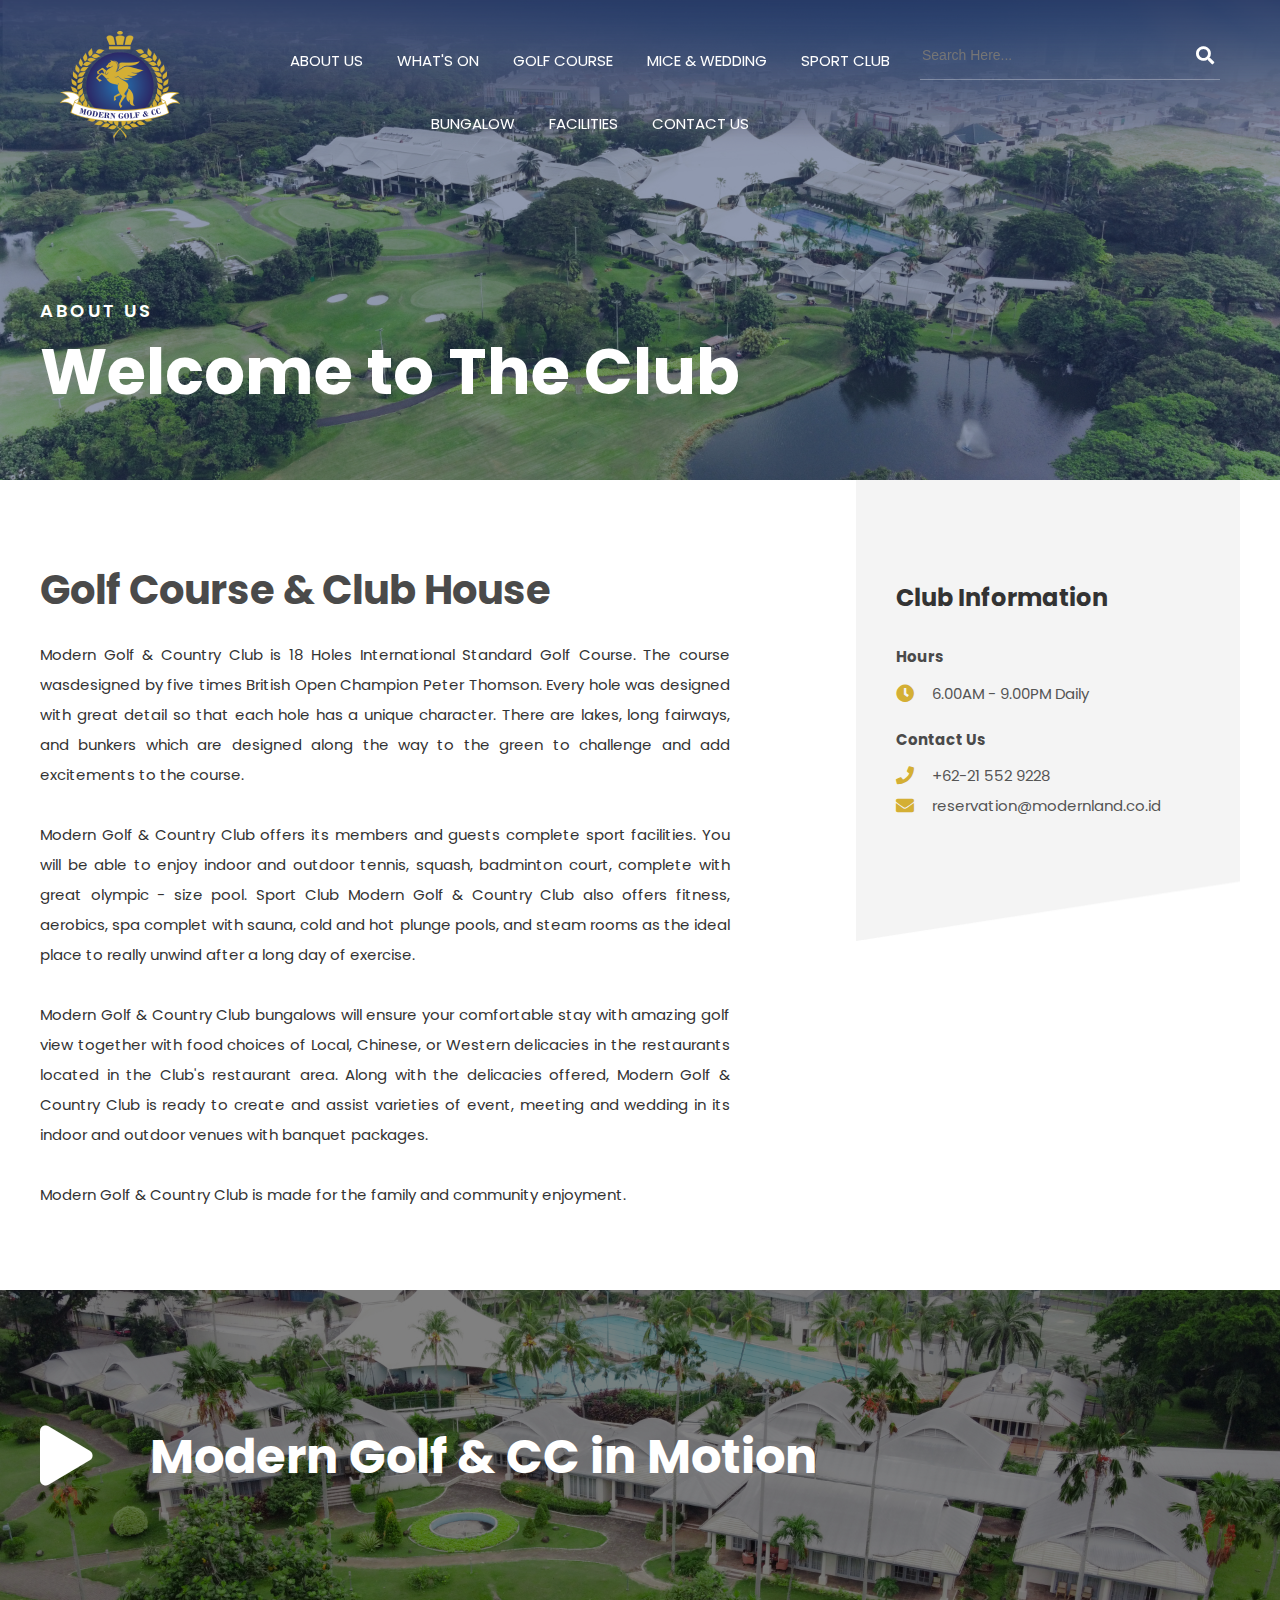
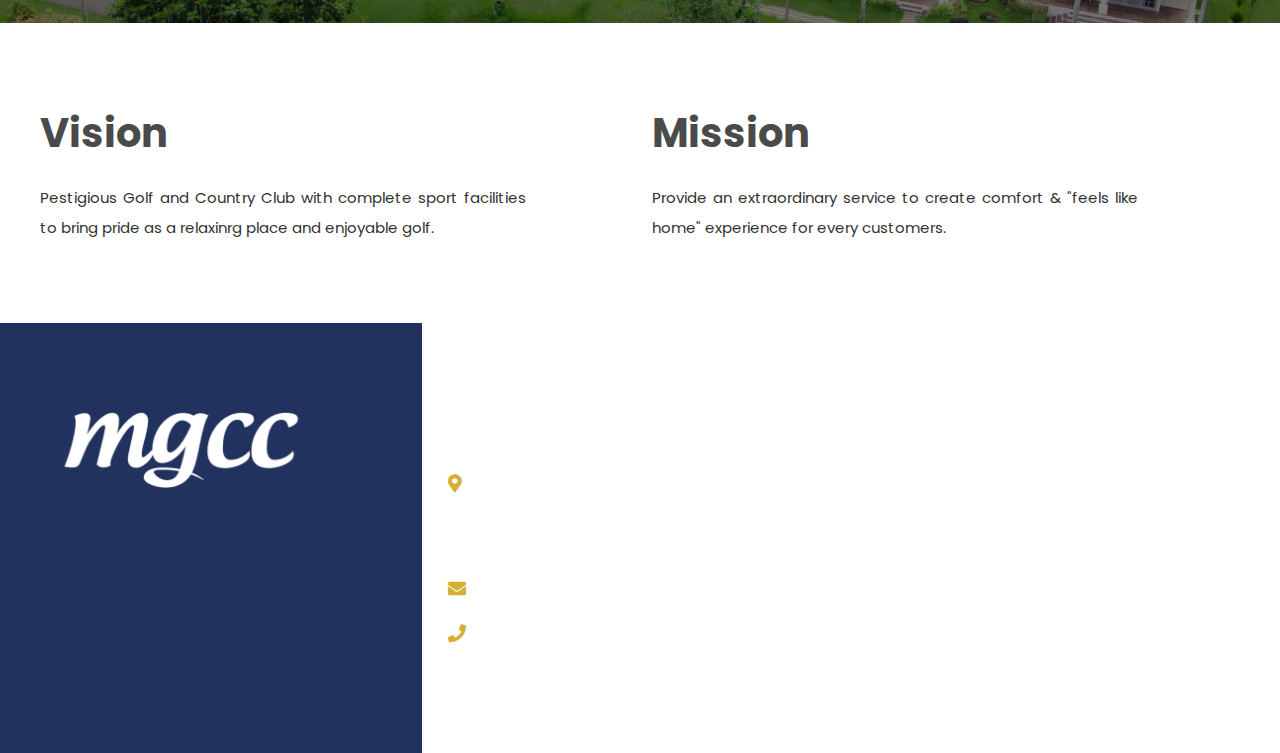
==== about.html @ 08a82e37 "updates" ====
<!DOCTYPE html>
<html lang="en">
<head>
    <meta charset="UTF-8">
    <meta name="viewport" content="width=device-width, initial-scale=1.0">
    <title>Document</title>

    <link rel="stylesheet" href="asset/css/normalize.css">
    <link rel="stylesheet" href="asset/css/bulma.min.css">
    <link rel="preconnect" href="https://fonts.googleapis.com">
    <link rel="preconnect" href="https://fonts.gstatic.com" crossorigin>
    <link href="https://fonts.googleapis.com/css2?family=Poppins:wght@400;600;700&display=swap" rel="stylesheet">
    <link rel="stylesheet" href="asset/css/fontawesome-all.css">
    <link rel="stylesheet" href="asset/css/owl.carousel.css">
    <link rel="stylesheet" href="asset/css/main.css">
</head>
<body>
    
    <div class="master">

        <header>
            <a href="#" class="logo"><img src="asset/images/logo.png" alt=""></a>
            <ul class="main-menu">
                <li><a href="#">ABOUT US</a></li>
                <li><a href="#">WHAT'S ON</a></li>
                <li><a href="#">GOLF COURSE</a></li>
                <li><a href="#">MICE & WEDDING</a></li>
                <li><a href="#">SPORT CLUB</a></li>
                <li><a href="#">BUNGALOW</a></li>
                <li><a href="#">FACILITIES</a></li>
                <li><a href="#">CONTACT US</a></li>
            </ul>
            <form action="" class="src-form">
                <input type="text" placeholder="Search Here...">
                <button><i class="fa fa-search"></i></button>
            </form>
        </header>

        <section class="page-cover">
            <figure class="ratio cover-img">
                <img src="asset/images/banks/about-cover.jpg" alt="">
            </figure>
            <div class="text about-txt">
                <h4>ABOUT US</h4>
                <h2>Welcome to The Club</h2>
            </div>
        </section>

        <section>
            <div class="container">
                <div class="columns">
                    <div class="column is-7">
                        <div class="article">
                            <h1>Golf Course & Club House</h1>
                            <p>
                                Modern Golf & Country Club is 18 Holes International Standard Golf Course. The course wasdesigned by five times British Open Champion Peter Thomson. Every hole was designed with great detail so that each hole has a unique character. There are lakes, long fairways, and bunkers which are designed along the way to the green to challenge and add excitements to the course.
                                <br><br>
                                Modern Golf & Country Club offers its members and guests complete sport facilities. You will be able to enjoy indoor and outdoor tennis, squash, badminton court, complete with great olympic - size pool. Sport Club Modern Golf & Country Club also offers fitness, aerobics, spa complet with sauna, cold and hot plunge pools, and steam rooms as the ideal place to really unwind after a long day of exercise.
                                <br><br>
                                Modern Golf & Country Club bungalows will ensure your comfortable stay with amazing golf view together with food choices of Local, Chinese, or Western delicacies in the restaurants located in the Club's restaurant area. Along with the delicacies offered, Modern Golf & Country Club is ready to create and assist varieties of event, meeting and wedding in its indoor and outdoor venues with banquet packages.
                                <br><br>
                                Modern Golf & Country Club is made for the family and community enjoyment.
                            </p>
                        </div>
                    </div>
                    <div class="column is-1">
                        <div class="spacer"></div>
                    </div>
                    <div class="column is-4">
                        <div class="about-widget">
                            <h3 class="wi-title">Club Information</h3>
                            <div class="wi-group">
                                <span>Hours</span>
                                <p><i class="fa fa-clock"></i>6.00AM - 9.00PM Daily</p>
                            </div>
                            <div class="wi-group">
                                <span>Contact Us</span>
                                <p><i class="fa fa-phone"></i>+62-21 552 9228</p>
                                <p><i class="fa fa-envelope"></i>reservation@modernland.co.id</p>
                            </div>
                        </div>
                    </div>
                </div>
            </div>
        </section>

        <section class="about-motion">
            <figure class="ratio video-fw">
                <img src="asset/images/banks/about-video-cover.jpg" alt="">
            </figure>
            <h2><a href="#"><i class="fa fa-play"></i> Modern Golf & CC in Motion</a></h2>
        </section>

        <section>
            <div class="container">
                <div class="columns">
                    <div class="column is-5">
                        <div class="article">
                            <h1>Vision</h1>
                            <p>Pestigious Golf and Country Club with complete sport facilities to bring pride as a relaxinrg place and enjoyable golf.</p>
                        </div>
                    </div>
                    <div class="column is-1">
                        <div class="spacer"></div>
                    </div>
                    <div class="column is-5">
                        <div class="article">
                            <h1>Mission</h1>
                            <p>Provide an extraordinary service to create comfort & "feels like home" experience for every customers.</p>
                        </div>
                    </div>
                </div>
            </div>
        </section>

        <footer>
            <div class="container">
                <div class="columns">
                    <div class="column is-3">
                        <a href="#" class="foot-logo"><img src="asset/images/foot-logo.png" alt=""></a>
                    </div>
                    <div class="column is-1">
                        <div class="spacer"></div>
                    </div>
                    <div class="column is-4">
                        <h3>KEEP IN TOUCH</h3>
                        <p><i class="fa fa-map-marker-alt"></i> Jl. Modern Golf Raya No. 99, Kota Modern Klp. Indah, Kec. Tangerang, Kota Tangerang, Banten 15117 - Indonesia</p>
                        <p><i class="fa fa-envelope"></i> service@moderngolf.com</p>
                        <p><i class="fa fa-phone"></i>111 22 233 3000</p>
                    </div>
                    <div class="column is-1">
                        <div class="spacer"></div>
                    </div>
                    <div class="column is-3">
                        <h3>STAY CONNECTED</h3>
                        <div class="social-bt">
                            <a href="#"><i class="fab fa-whatsapp"></i></a>
                            <a href="#"><i class="fab fa-instagram"></i></a>
                            <a href="#"><i class="fab fa-facebook-f"></i></a>
                            <a href="#"><i class="fab fa-youtube"></i></a>
                            <a href="#"><i class="fab fa-linkedin"></i></a>
                        </div>
                    </div>
                </div>
                <div class="columns">
                    <div class="column is-4">
                        <div class="spacer"></div>
                    </div>
                    <div class="column is-9">
                        <p class="copyright">2022 &copy; Modern Golf and Country Club. All rights reserved</p>
                    </div>
                </div>
            </div>
        </footer>

    </div>


    <script src="asset/js/jquery-1.11.0.min.js"></script>
    <script src="asset/js/owl.carousel.min.js"></script>
    <script src="asset/js/main.js"></script>
    <script>
        $(document).ready(function(){
            $(".hero-slider").owlCarousel({
                navigation: false,
                pagination: true,
                singleItem: true
            });
        });
    </script>
</body>
</html>
---- asset/css/main.css ----
/*
font-family: 'Lato', sans-serif;
font-family: 'Montserrat', sans-serif;
*/

:root {
    --blue1: #DAE4F0;
    --blue2: #285693;
    --blue3: #2466A6;
    --blue4: #21325E;
}

*{
    font-family: 'Poppins', sans-serif;
    transition: all ease-out 0.3s;
    -moz-transition: all ease-out 0.3s;
    -webkit-transition: all ease-out 0.3s;
}

.master,
header,
section,
footer,
figure,
h1,h2,h3,h4,h5,h6{
    width: 100%;
    float: left;
    position: relative;
}

p{
    width: 100%;
    float: left;
}

.container{
    max-width: 1200px;
}

section{
    padding: 80px 0;
}

figure img{
    width: 100%;
}
.ratio{
    width: 100%;
    height: 0;
    position: relative;
}
.ratio-16{
    padding-top: 56.25%;
}
.ratio-1{
    padding-top: 100%;
}
.ratio-75{
    padding-top: 75%;
}
.ratio-135{
    padding-top: 135%;
}
.ratio img,
.ratio iframe{
    position: absolute;
    top: 0;
    left: 0;
    width: 100%;
    height: 100%;
}

.section-title{
    width: 100%;
    float: left;
    margin-bottom: 20px;
}

.btn{
    min-width: 120px;
    padding: 15px 45px 15px 30px;
    font-size: 14px;
    display: inline-block;
    border-radius: 6px;
    -moz-border-radius: 6px;
    -webkit-border-radius: 6px;
    min-width: 180px;
    text-align: center;
    font-weight: 600;
    font-family: 'Poppins', sans-serif;
}
.btn:hover{
    cursor: pointer;
}
.btn-primary{
    background: url(../images/btn-primary-bg.png) no-repeat center right;
    background-size: cover;
    color: #fff;
    border: none;
}
.btn-secondary{
    background: url(../images/btn-secondary-bg.png) no-repeat center right;
    background-size: cover;
    color: var(--blue2);
    border: none;
}
.btn-type-3{
    background: url(../images/btn-type-3-bg.png) no-repeat center right;
    background-size: cover;
    color: var(--blue2);
    border: none;
}

header{
    padding: 30px 60px 0 60px;
    position: fixed;
    top: 0;
    left: 0;
    z-index: 9;
    background: url(../images/nav-bg.png) repeat-x top center;
}
a.logo{
    width: 200px;
    height: 110px;
    float: left;
    text-align: left;
}
a.logo img{
    width: 120px;
    height: 100%;
    object-fit: contain;
}
.src-form{
    width: 300px;
    float: left;
    position: relative;
}
.src-form input{
    width: 100%;
    height: 50px;
    background: rgba(255,255,255,0);
    border: none;
    border-bottom: 1px solid rgba(255,255,255,0.3);
    font-size: 14px;
    color: #fff;
}
.src-form button{
    font-size: 18px;
    color: #fff;
    position: absolute;
    right: 0;
    top: 15px;
    background: none;
    border: none;
}
.main-menu{
    padding-left: 0;
    margin: 0;
    width: calc(100% - 500px);
    float: left;
    text-align: center;
}
.main-menu li{
    display: inline-block;
}
.main-menu li a{
    display: block;
    padding: 20px 15px;
    font-size: 15px;
    color: #fff;
}

section.hero{
    padding: 0;
}
.hero .item{
    height: 960px;
    width: 100%;
    float: left;
}
.hero .item figure{
    background: var(--blue2);
    position: absolute;
    left: 0;
    top: 0;
    height: calc(100% - 12px);
}
.hero .item figure img{
    opacity: 0.5;
    display: block;
    width: 100%;
    height: 100%;
    object-fit: cover;
}
.hero .item .column{
    height: 960px;
}
.hero .item .column .text{
    position: absolute;
    left: 0;
    top: 40%;
    z-index: 2;
    color: #fff;
}
.hero .item .column .text h4{
    font-size: 18px;
    letter-spacing: 3px;
    font-weight: 600;
}
.hero .item .column .text h1{
    font-size: 96px;
    font-weight: 700;
}
.hero .item .column .text p{
    font-size: 15px;
}

p{
    font-size: 15px;
    line-height: 200%;
}

.section-title h4{
    font-size: 18px;
    letter-spacing: 3px;
    color: #333;
    font-weight: 600;
}
.section-title h3{
    font-size: 40px;
    color: #333;
    font-weight: 700;
}
.section-title h3 span{
    color: var(--blue3);
}

.about figure{
    width: 50vw;
    position: absolute;
    left: 50%;
    top: -80px;
    bottom: -68px;
}
.about figure img{
    display: block;
    width: 100%;
    height: 100%;
    object-fit: cover;
}

.book{
    background: url(../images/dark-bg.jpg) no-repeat center fixed;
    background-size: cover;
}
.book p{
    color: rgba(255,255,255,0.8);
}
.book-form{
    width: 100%;
    float: left;
}
.book-form input{
    width: 100%;
    height: 50px;
    background: none;
    border: none;
    border-bottom: 1px solid rgba(255,255,255,0.3);
    font-size: 14px;
    color: #fff;
}
.book-form label{
    position: absolute;
    font-size: 11px;
    top: 5px;
    left: 14px;
    color: #fff;
    opacity: 0;
}
.book-form input:focus{
    outline: none;
    border-color: #fff;
}
.book-form input:focus ~ label{
    opacity: 1;
}
.book-form .column{
    position: relative;
}
.events::before{
    content: "";
    width: 100%;
    height: 40%;
    background: #f4f4f4;
    position: absolute;
    left: 0;
    bottom: 0;
    z-index: -1;
}
.facilities{
    background: #f4f4f4;
    padding-bottom: 0;
}
.facilities figure.ratio{
    padding-top: 41.02%;
    background: var(--blue4);
}
.facilities figure img{
    opacity: 0.5;
}
.facilities .custom-slider{
    width: 100%;
    float: left;
    position: relative;
}
.facilities .custom-slider .item{
    width: 80%;
    float: left;
    position: relative;
}
.facilities .custom-slider .item .text{
    padding: 50px 60px;
    position: absolute;
    left: 0;
    bottom: 0;
    width: 60%;
}
.facilities .custom-slider .item .text h3{
    font-size: 40px;
    font-weight: 700;
    margin-bottom: 10px;
}
.facilities .custom-slider .item .text h3 a{
    color: #fff;
}
.facilities .custom-slider .item .text p{
    color: rgba(255,255,255,0.8);
}

.contact-us{
    background: url(../images/dark-bg.jpg) no-repeat center fixed;
    background-size: cover;
}
.contact-us p{
    color: rgba(255,255,255,0.8);
}
.contact-card{
    width: 100%;
    float: left;
    padding-bottom: 100px;
    position: relative;
}
.contact-card figure{
    background: var(--blue2);
}
.contact-card figure img{
    width: 70%;
    height: 70%;
    top: 50%;
    left: 50%;
    transform: translate(-50%,-50%);
    -moz-transform: translate(-50%,-50%);
    -webkit-transform: translate(-50%,-50%);
}
.contact-card .text{
    height: 100px;
    float: left;
    position: absolute;
    left: 0;
    bottom: 0;
    overflow: hidden;
    padding: 20px 30px;
    background: #fff;   
}
.contact-card .text h4{
    font-size: 24px;
    font-weight: 700;
    color: var(--blue4);
}
.contact-card:hover .text span{
    display: inline-block;
    margin-bottom: 30px;
}
.contact-card:hover .text{
    height: 200px;
    background: var(--blue3);
}
.contact-card:hover .text h4,
.contact-card:hover .text span{
    color: #fff;
}
.maps{
    padding: 0;
}
.maps iframe{
    width: 100%;
    height: 600px;
}

.review{
    padding: 50px 0;
    background: #f4f4f4;
}
.rate-card{
    padding: 16px 30px 20px 140px;
    background: url(../images/rate-bg.png) no-repeat center left;
    background-size: cover;
    height: 95px;
    float: left;
    border-radius: 6px;
    -moz-border-radius: 6px;
    -webkit-border-radius: 6px;
    position: relative;
}
.rate-card .point{
    font-size: 48px;
    font-weight: 700;
    color: #333;
    position: absolute;
    top: 12px;
    left: 50px;
}
.rate-card .star{
    font-size: 30px;
    display: block;
    color: #D4AF34;
}
.rate-card span{
    font-size: 12px;
    color: #777;
    display: block;
}

footer{
    background: url(../images/dark-bg.jpg) no-repeat center fixed;
    background-size: cover;
    color: rgba(255,255,255,0.8);
    padding: 80px 0 17px 0;
}
footer::before{
    content: "";
    width: 33%;
    height: 100%;
    position: absolute;
    left: 0;
    top: 0;
    background: var(--blue4);
}
.copyright{
    margin-bottom: 0;
    padding-left: 0;
    padding-top: 17px;
    border-top: 1px solid rgba(255,255,255,0.3);
}

footer h3{
    font-size: 24px;
    color: #fff;
    font-weight: 700;
    margin-bottom: 30px;
}
footer p{
    width: 100%;
    float: left;
    margin-bottom: 15px;
    padding-left: 30px;
    position: relative;
}
footer p i{
    font-size: 18px;
    position: absolute;
    left: 0;
    top: 5px;
    color: #D4AF34;
}
.social-bt{
    width: 100%;
    float: left;
}
.social-bt a{
    display: inline-block;
    margin-right: 6px;
    width: 40px;
    height: 40px;
    background: rgba(255,255,255,0.1);
    border-radius: 50%;
    -moz-border-radius: 50%;
    -webkit-border-radius: 50%;
    font-size: 18px;
    color: #fff;
    text-align: center;
    padding-top: 7px;
}

.cover-img{
    padding-top: 37.5%;
}

.page-cover{
    padding: 0;
}
.page-cover figure{
    background: var(--blue4);
}
.page-cover figure img{
    opacity: 0.5;
}
.page-cover .text{
    position: absolute;
    z-index: 2;
    color: #fff;
}
.about-txt{
    left: calc((100vw - 1200px) / 2);
    bottom: 60px;
}
.page-cover .text h4{
    font-size: 18px;
    letter-spacing: 3px;
    font-weight: 600;
}
.page-cover .text h2{
    font-size: 64px;
    font-weight: 700;
}
.page-cover .text .breadcrumb{
    width: 100%;
    float: left;
}
.page-cover .text .breadcrumb a{
    display: inline-block;
    color: rgba(255,255,255,0.8);
    font-size: 15px;
}
.page-cover .text.regular-txt{
    text-align: center;
    top: 55%;
    left: 50%;
    transform: translate(-50%,-50%);
    -moz-transform: translate(-50%,-50%);
    -webkit-transform: translate(-50%,-50%);
}

.article{
    width: 100%;
    float: left;
}
.article h1,.article h2,.article h3,.article h4,.article h5,.article h6{
    font-weight: 700;
}
.article h1{
    font-size: 40px;
    margin-bottom: 20px;
}
.article h2{
    font-size: 32px;
}
.article h3{
    font-size: 24px;
}
.article h4{
    font-size: 18px;
}
.article h5{
    font-size: 16px;
}
.article h6{
    font-size: 14px;
}
.article p{
    font-size: 15px;
    color: #333;
    line-height: 200%;
    text-align: justify;
}
.article table{
    width: 100%;
    float: left;
}
.article table td{
    border-bottom: 1px solid #dedede;
    padding: 10px 0;
    font-size: 15px;
    color: #333;
}

.about-widget{
    width: 100%;
    float: left;
    padding: 100px 40px;
    margin-top: -80px;
    background: url(../images/about-widget-bg.png) no-repeat center bottom;
    background-size: cover;
}
.wi-title{
    font-size: 24px;
    font-weight: 700;
    color: #333;
    margin-bottom: 30px;
}
.wi-group{
    width: 100%;
    float: left;
    margin-bottom: 20px;
}
.wi-group p i{
    font-size: 18px;
    color: #D4AF34;
    position: absolute;
    left: 0;
    top: 5px;
}
.wi-group p{
    position: relative;
    padding-left: 36px;
    font-size: 15px;
    color: #555;
}
.wi-group span{
    font-size: 15px;
    font-weight: 700;
    width: 100%;
    float: left;
    margin-bottom: 10px;
}

.video-fw{
    padding-top: 26.04%;
    background: #000;
}
.video-fw img{
    opacity: 0.5;
}
.about-motion h2{
    position: absolute;
    left: calc((100vw - 1200px) / 2);
    top: 50%;
    transform: translateY(-50%);
    -moz-transform: translateY(-50%);
    -webkit-transform: translateY(-50%);
    padding-left: 110px;
}
.about-motion{
    padding: 0;
}
.about-motion h2 a{
    font-size: 48px;
    font-weight: 700;
    color: #fff;
}
.about-motion h2 a i{
    font-size: 60px;
    position: absolute;
    left: 0;
    top: 5px;
}

.left-sidebar{
    padding-right: 30px;
}

.links{
    width: 100%;
    float: left;
}
.links a{
    width: 100%;
    float: left;
    padding: 10px 20px;
    border: 1px solid #dedede;
    font-size: 16px;
    color: #333;
    margin-bottom: 10px;
}
.links a.active{
    background: var(--blue2);
    color: #fff;
    font-weight: 700;
}

.spacer{
    width: 100%;
    float: left;
}

.accordion{
    width: 100%;
    float: left;
    position: relative;
}
.accordion .item{
    width: 100%;
    float: left;
    margin-bottom: 10px;
    border: 1px solid #dedede;
}
.accordion .item .acc-header{
    width: 100%;
    float: left;
    padding: 10px;
    font-size: 15px;
    color: #333;
    background: #f4f4f4;
}
.accordion .item.show .acc-header,
.accordion .item .acc-header:hover{
    color: #fff;
    background: var(--blue2);
    cursor: pointer;
}
.accordion .item.show .acc-header i{
    transform: rotate(180deg);
    margin-top: 10px;
}
.accordion .item .acc-header img{
    display: block;
    float: left;
    margin-right: 20px;
    width: 57px;
    height: 32px;
    object-fit: cover;
}
.accordion .item .acc-header span{
    float: left;
    padding-top: 6px;
}
.accordion .item .acc-header i{
    float: right;
    margin-right: 15px;
    padding-top: 10px;
}
.accordion .item .acc-content{
    width: 100%;
    float: left;
    padding: 20px;
    display: none;
}
.accordion .item.show .acc-content{
    display: block;
}
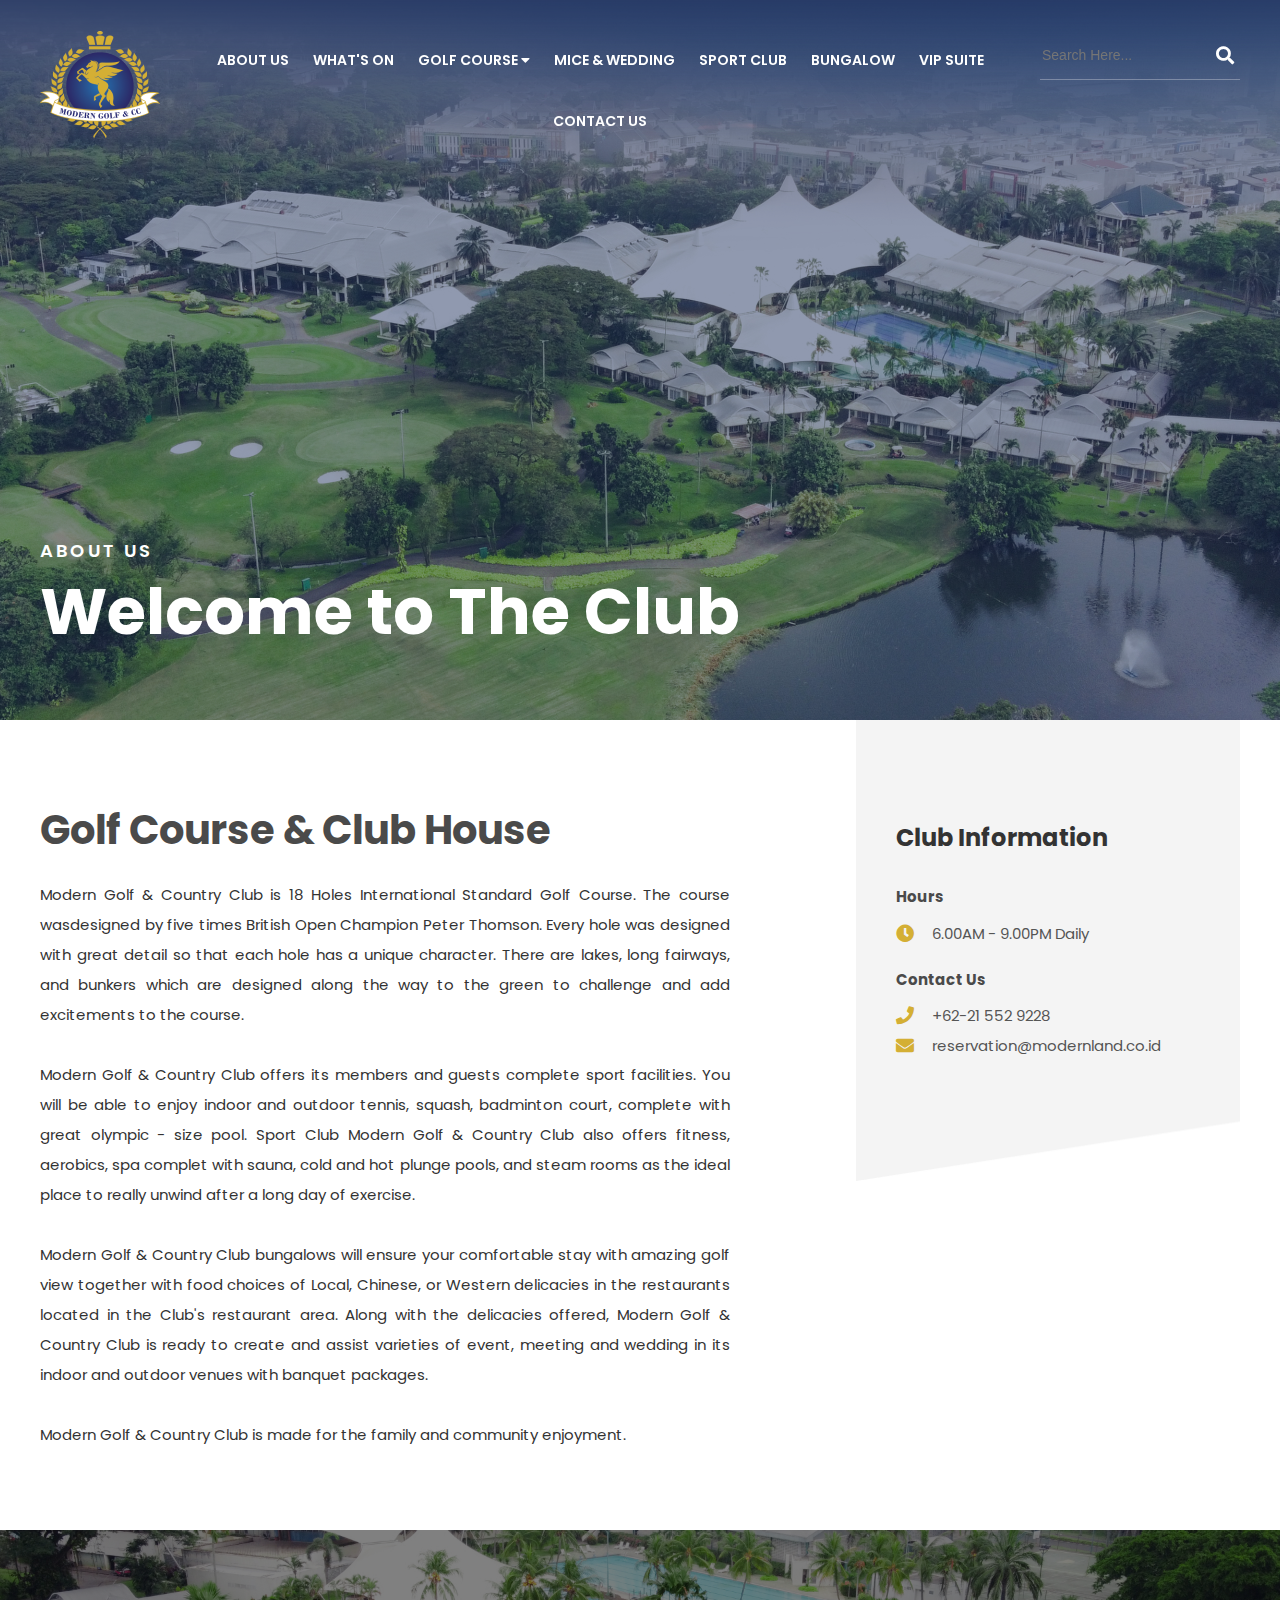
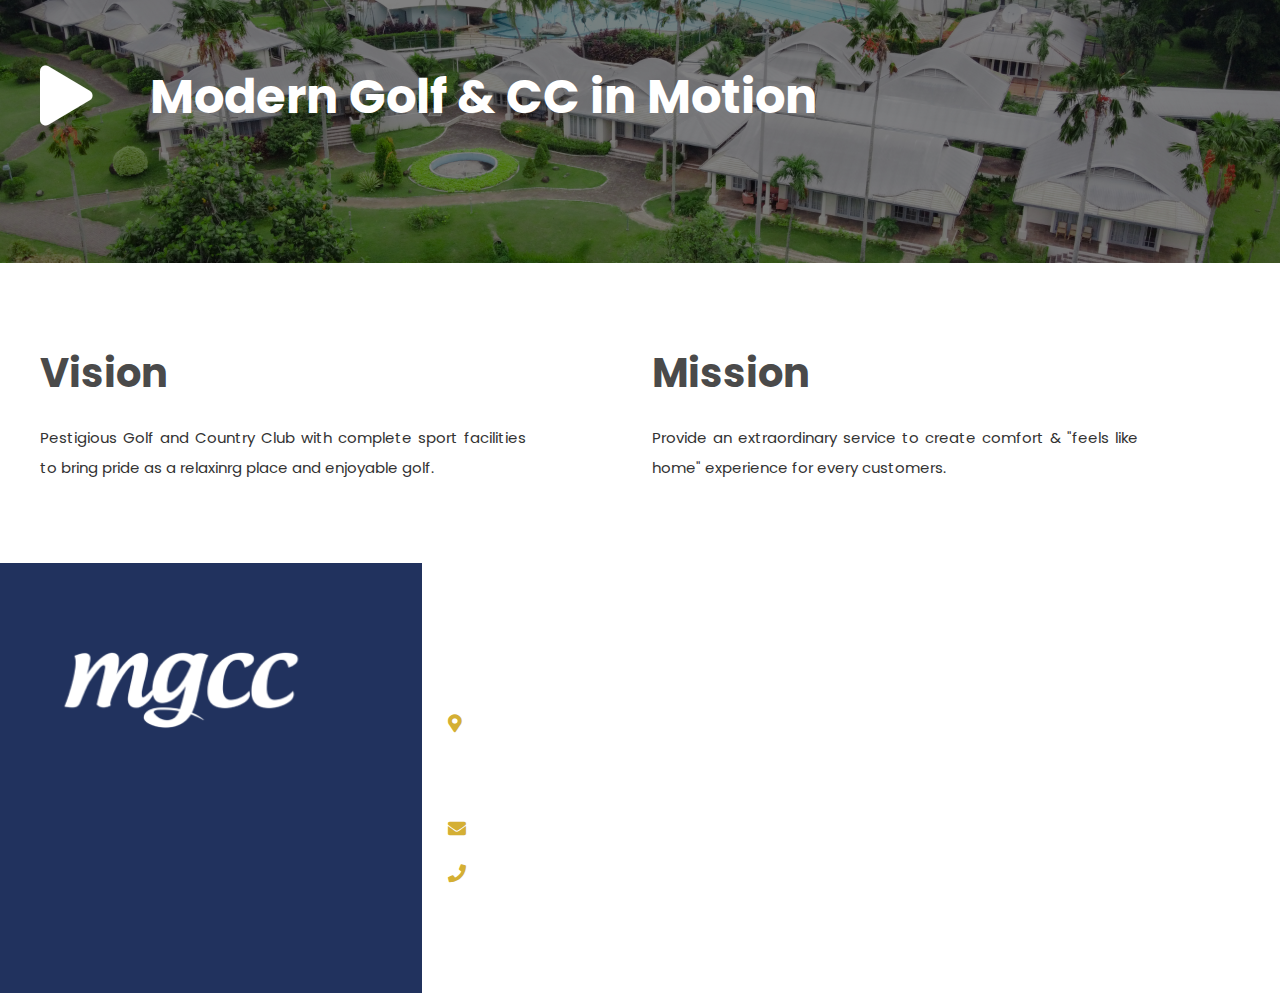
==== commit 6ba29739: "updates" ====
--- a/about.html
+++ b/about.html
@@ -19,25 +19,37 @@
     <div class="master">
 
         <header>
-            <a href="#" class="logo"><img src="asset/images/logo.png" alt=""></a>
+            <a href="index.html" class="logo"><img src="asset/images/logo.png" alt=""></a>
             <ul class="main-menu">
-                <li><a href="#">ABOUT US</a></li>
-                <li><a href="#">WHAT'S ON</a></li>
-                <li><a href="#">GOLF COURSE</a></li>
+                <li><a href="about.html">ABOUT US</a></li>
+                <li><a href="events.html">WHAT'S ON</a></li>
+                <li>
+                    <a href="golf-course.html">GOLF COURSE <i class="fa fa-caret-down"></i></a>
+                    <div class="sub-menu">
+                        <a href="golf-course.html">Golf Course</a>
+                        <a href="golf-course-reciprocal.html">Reciprocal</a>
+                        <a href="golf-course-hole-by-hole.html">Hole by Hole</a>
+                        <a href="golf-course-handycap-index.html">Handycap Index</a>
+                        <a href="golf-course-facilities.html">Facilities</a>
+                    </div>
+                </li>
                 <li><a href="#">MICE & WEDDING</a></li>
-                <li><a href="#">SPORT CLUB</a></li>
-                <li><a href="#">BUNGALOW</a></li>
-                <li><a href="#">FACILITIES</a></li>
-                <li><a href="#">CONTACT US</a></li>
+                <li><a href="sports-club.html">SPORT CLUB</a></li>
+                <li><a href="bungalow.html">BUNGALOW</a></li>
+                <li><a href="vip-suite.html">VIP SUITE</a></li>
+                <li><a href="contact.html">CONTACT US</a></li>
             </ul>
             <form action="" class="src-form">
                 <input type="text" placeholder="Search Here...">
                 <button><i class="fa fa-search"></i></button>
             </form>
+            <div class="burger">
+                <i class="fa fa-bars"></i>
+            </div>
         </header>
 
         <section class="page-cover">
-            <figure class="ratio cover-img">
+            <figure>
                 <img src="asset/images/banks/about-cover.jpg" alt="">
             </figure>
             <div class="text about-txt">
--- a/asset/css/main.css
+++ b/asset/css/main.css
@@ -26,6 +26,10 @@
     width: 100%;
     float: left;
     position: relative;
+}
+
+.master{
+    overflow-x: hidden;
 }
 
 p{
@@ -162,13 +166,49 @@
 }
 .main-menu li{
     display: inline-block;
+    position: relative;
 }
 .main-menu li a{
     display: block;
     padding: 20px 15px;
     font-size: 15px;
-    color: #fff;
-}
+    font-weight: 600;
+    color: #fff;
+}
+.main-menu li .sub-menu{
+    width: 200px;
+    background: #fff;
+    position: absolute;
+    left: 0;
+    top: 100%;
+    box-shadow: 0 4px 24px rgba(0,0,0,0.2);
+    -moz-box-shadow: 0 4px 24px rgba(0,0,0,0.2);
+    -webkit-box-shadow: 0 4px 24px rgba(0,0,0,0.2);
+    opacity: 0;
+    pointer-events: none;
+}
+.main-menu li .sub-menu a{
+    padding: 15px 30px;
+    width: 100%;
+    float: left;
+    border-bottom: 1px solid #dedede;
+    font-size: 14px;
+    color: #333;
+    font-weight: 300;
+    text-align: left;
+}
+.main-menu li .sub-menu a:last-child{
+    border-bottom: none;
+}
+.main-menu li .sub-menu a:hover{
+    background: #efefef;
+    color: var(--blue3);
+}
+.main-menu li:hover .sub-menu{
+    opacity: 1;
+    pointer-events: auto;
+}
+
 
 section.hero{
     padding: 0;
@@ -227,7 +267,7 @@
     font-weight: 600;
 }
 .section-title h3{
-    font-size: 40px;
+    font-size: 40px !important;
     color: #333;
     font-weight: 700;
 }
@@ -253,6 +293,10 @@
     background: url(../images/dark-bg.jpg) no-repeat center fixed;
     background-size: cover;
 }
+.book.darker{
+    background: url(../images/dark-bg-2.jpg) no-repeat center fixed;
+    background-size: cover;
+}
 .book p{
     color: rgba(255,255,255,0.8);
 }
@@ -260,7 +304,8 @@
     width: 100%;
     float: left;
 }
-.book-form input{
+.book-form input,
+.book-form textarea{
     width: 100%;
     height: 50px;
     background: none;
@@ -269,6 +314,9 @@
     font-size: 14px;
     color: #fff;
 }
+.book-form textarea{
+    height: auto;
+}
 .book-form label{
     position: absolute;
     font-size: 11px;
@@ -277,11 +325,13 @@
     color: #fff;
     opacity: 0;
 }
-.book-form input:focus{
+.book-form input:focus,
+.book-form textarea:focus{
     outline: none;
     border-color: #fff;
 }
-.book-form input:focus ~ label{
+.book-form input:focus ~ label,
+.book-form textarea:focus ~ label{
     opacity: 1;
 }
 .book-form .column{
@@ -297,6 +347,9 @@
     bottom: 0;
     z-index: -1;
 }
+.events.no-bg::before{
+    display: none;
+}
 .facilities{
     background: #f4f4f4;
     padding-bottom: 0;
@@ -314,7 +367,7 @@
     position: relative;
 }
 .facilities .custom-slider .item{
-    width: 80%;
+    width: 100%;
     float: left;
     position: relative;
 }
@@ -363,6 +416,7 @@
     -webkit-transform: translate(-50%,-50%);
 }
 .contact-card .text{
+    width: 100%;
     height: 100px;
     float: left;
     position: absolute;
@@ -389,6 +443,10 @@
 .contact-card:hover .text span{
     color: #fff;
 }
+.contact-card .btn{
+    padding: 15px 30px 15px 20px;
+    min-width: 0;
+}
 .maps{
     padding: 0;
 }
@@ -432,7 +490,7 @@
 }
 
 footer{
-    background: url(../images/dark-bg.jpg) no-repeat center fixed;
+    background: url(../images/footer-bg.jpg) no-repeat center fixed;
     background-size: cover;
     color: rgba(255,255,255,0.8);
     padding: 80px 0 17px 0;
@@ -498,12 +556,21 @@
 
 .page-cover{
     padding: 0;
+    height: 720px;
+}
+.page-cover.sm{
+    height: 420px;
 }
 .page-cover figure{
     background: var(--blue4);
+    height: 100%;
 }
 .page-cover figure img{
     opacity: 0.5;
+    display: block;
+    width: 100%;
+    height: 100%;
+    object-fit: cover;
 }
 .page-cover .text{
     position: absolute;
@@ -584,6 +651,24 @@
     color: #333;
 }
 
+.article .share{
+    width: 100%;
+    float: left;
+    padding: 10px 20px;
+    background: var(--blue2);
+    margin-top: 50px;
+}
+.article .share h5{
+    width: auto;
+    float: left;
+    color: #fff;
+    margin-top: 7px;
+}
+.article .share .social-bt{
+    width: auto;
+    float: right;
+}
+
 .about-widget{
     width: 100%;
     float: left;
@@ -662,20 +747,48 @@
 .links{
     width: 100%;
     float: left;
+    padding-right: 50px;
 }
 .links a{
     width: 100%;
     float: left;
+    position: relative;
     padding: 10px 20px;
-    border: 1px solid #dedede;
+    border-top: 1px solid #dedede;
+    border-left: 1px solid #dedede;
+    border-bottom: 1px solid #dedede;
     font-size: 16px;
     color: #333;
     margin-bottom: 10px;
+    border-radius: 6px 0 0 6px;
+    -moz-border-radius: 6px 0 0 6px;
+    -webkit-border-radius: 6px 0 0 6px;
+}
+.links a::after{
+    content: "";
+    width: 32px;
+    height: 32px;
+    background: #fff;
+    position: absolute;
+    left: 100%;
+    top: 50%;
+    transform: translate(-50%,-50%) rotate(45deg);
+    -moz-transform: translate(-50%,-50%) rotate(45deg);
+    -webkit-transform: translate(-50%,-50%) rotate(45deg);
+    border-radius: 0 6px 0 0;
+    -moz-border-radius: 0 6px 0 0;
+    -webkit-border-radius: 0 6px 0 0;
+    border-top: 1px solid #dedede;
+    border-right: 1px solid #dedede;
 }
 .links a.active{
     background: var(--blue2);
     color: #fff;
     font-weight: 700;
+}
+.links a.active::after{
+    background: var(--blue2);
+    border-color: var(--blue2);
 }
 
 .spacer{
@@ -738,3 +851,399 @@
 .accordion .item.show .acc-content{
     display: block;
 }
+
+.h-card{
+    width: 100%;
+    float: left;
+    margin-bottom: 20px;
+}
+.h-card figure{
+    margin-bottom: 10px;
+}
+.h-card h3{
+    font-size: 18px;
+}
+.h-card h3 a{
+    color: #333;
+}
+
+.tab-wrap{
+    width: 100%;
+    float: left;
+    padding: 2px;
+    border: 1px solid #dedede;
+}
+.tab-header{
+    width: 100%;
+    float: left;
+    background: #f4f4f4;
+}
+.tab-header span{
+    width: 78px;
+    float: left;
+    text-align: center;
+    font-weight: 700;
+    background: var(--blue2);
+    color: #fff;
+    font-size: 15px;
+    padding: 15px;
+}
+.tab-header a{
+    width: calc((100% - 78px) / 18);
+    float: left;
+    padding: 15px 0 12px;
+    text-align: center;
+    font-size: 15px;
+    color: #333;
+    border-bottom: 3px solid #f4f4f4;
+}
+.tab-header a.active{
+    border-color: var(--blue2);
+    font-weight: 700;
+    color: var(--blue2);
+}
+.tab-header a:hover{
+    color: var(--blue3);
+    border-color: var(--blue2);
+}
+.tab-ct{
+    width: 100%;
+    float: left;
+    padding: 30px;
+    display: none;
+}
+.tab-ct.show{
+    display: block;
+}
+.tab-ct .pic{
+    width: 220px;
+    float: left;
+}
+.tab-ct .text{
+    width: calc(100% - 220px);
+    float: left;
+    padding-left: 30px;
+}
+.map-area{
+    padding-top: 40.15%;
+    margin-bottom: 30px;
+    background: url(../images/area/off.jpg) no-repeat center;
+    background-size: cover;
+}
+.map-area img{
+    opacity: 0;
+}
+.map-area img.show{
+    opacity: 1;
+}
+
+.article-slider{
+    width: 100%;
+    float: left;
+}
+.article-slider#sync1 .owl-prev,
+.article-slider#sync1 .owl-next{
+    width: 50px;
+    height: 50px;
+    position: absolute;
+    top: calc(50% - 25px);
+    opacity: 0.5;
+    overflow: hidden;
+    text-indent: -200px;
+}
+.article-slider#sync1 .owl-prev:hover,
+.article-slider#sync1 .owl-next:hover{
+    opacity: 1;
+}
+.article-slider#sync1 .owl-prev{
+    background: url(../images/prev.png) no-repeat center;
+    background-size: contain;
+    left: 10px;
+}
+.article-slider#sync1 .owl-next{
+    background: url(../images/next.png) no-repeat center;
+    background-size: contain;
+    right: 10px;
+}
+
+.article-slider#sync2 .owl-item{
+    opacity: 0.5;
+}
+.article-slider#sync2 .owl-item.synced{
+    opacity: 1;
+}
+
+.side-slider .owl-pagination{
+    width: 100%;
+    float: left;
+    margin-top: 10px;
+}
+.side-slider .owl-pagination .owl-page{
+    float: left;
+    margin-right: 5px;
+}
+.side-slider .owl-pagination .owl-page span{
+    display: block;
+    width: 6px;
+    height: 6px;
+    background: #dedede;
+}
+.side-slider .owl-pagination .owl-page.active span{
+    background: var(--blue2);
+    width: 60px;
+}
+
+.burger{
+    display: none;
+    float: right;
+    width: 40px;
+    height: 40px;
+    text-align: center;
+    color: #fff;
+    margin-top: 10px;
+    padding-top: 6px;
+    font-size: 18px;
+}
+
+.events h3{
+    font-size: 18px;
+    font-weight: 700;
+    margin-bottom: 5px;
+}
+.events .text{
+    margin-top: 10px;
+    width: 100%;
+    float: left;
+    margin-bottom: 30px;
+}
+.events h3 a{
+    color: #333;
+}
+.meta-info{
+    font-size: 14px;
+    color: #777;
+    width: 100%;
+    float: left;
+}
+.meta-info i{
+    margin-right: 10px;
+    color: var(--blue2);
+}
+
+.for-mobile{
+    display: none !important;
+}
+
+@media only screen and (max-width: 1440px){
+    header{
+        padding-left: 40px;
+        padding-right: 40px;
+    }
+    a.logo{
+        width: 120px;
+    }
+    .src-form{
+        width: 200px;
+    }
+    .main-menu{
+        width: calc(100% - 320px);
+    }
+    .main-menu li a{
+        font-size: 14px;
+        padding: 20px 10px;
+    }
+}
+
+@media only screen and (max-width: 1024px){
+    .for-mobile{
+        display: inline-block !important;
+    }
+    .for-desktop{
+        display: none;
+    }
+    header{
+        height: 60px;
+        padding: 0 20px;
+        background: var(--blue2);
+    }
+    a.logo{
+        width: 80px;
+        height: 80px;
+        margin-top: 10px;
+        z-index: 7;
+        position: relative;
+    }
+    .burger{
+        display: block;
+    }
+    .src-form{
+        width: 100vw;
+        padding: 30px 20px 20px 20px;
+        position: fixed;
+        top: 60px;
+        left: 100%;
+        background: var(--blue2);
+    }
+    .src-form button{
+        top: 45px;
+        right: 25px;
+    }
+    section{
+        padding-left: 20px;
+        padding-right: 20px;
+    }
+    .main-menu{
+        width: 100%;
+        height: calc(100vh - 160px);
+        top: 160px;
+        left: 100%;
+        position: fixed;
+        background: var(--blue2);
+        padding: 20px;
+    }
+    .main-menu li{
+        width: 100%;
+        float: left;
+    }
+    .main-menu li a{
+        text-align: left;
+        width: 100%;
+        float: left;
+    }
+    .main-menu li a i{
+        float: right;
+    }
+    header.active .src-form,
+    header.active .main-menu{
+        left: 0;
+    }
+
+    .hero .item,
+    .hero .item .column{
+        height: 640px;
+    }
+    .hero .item .column .text{
+        padding-left: 20px;
+        padding-right: 20px;
+        top: auto;
+        bottom: 60px;
+    }
+    .hero .item .column .text h4{
+        font-size: 13px;
+    }
+    .hero .item .column .text h1{
+        font-size: 48px;
+    }
+    .hero .item .column .text p{
+        font-size: 14px;
+    }
+    .section-title h4,
+    .page-cover .text h4{
+        font-size: 13px;
+        margin-bottom: 10px;
+    }
+    .section-title h3{
+        font-size: 32px !important;
+        line-height: 100%;
+    }
+    p{
+        font-size: 14px;
+    }
+    .about{
+        padding-bottom: 0;
+    }
+    .about figure{
+        position: relative;
+        width: calc(100% + 40px);
+        top: auto;
+        left: -20px;
+        bottom: auto;
+    }
+
+    .facilities figure.ratio{
+        padding-top: 100%;
+    }
+
+    .facilities .custom-slider .item .text{
+        padding: 20px;
+        width: 100%;
+    }
+    .facilities .custom-slider .item .text p{
+        font-size: 12px;
+    }
+    .facilities .custom-slider .item .text h3{
+        font-size: 24px;
+    }
+    .contact-card .text{
+        padding: 10px;
+    }
+    .contact-card .text h4{
+        font-size: 15px;
+    }
+    .contact-card .text span{
+        font-size: 12px;
+    }
+    .contact-card .btn{
+        font-size: 12px;
+        padding: 10px 15px 10px 0;
+        text-align: center;
+        width: 100%;
+    }
+    .maps iframe{
+        height: 300px;
+    }
+    footer{
+        padding-left: 20px;
+        padding-right: 20px;
+    }
+    footer::before{
+        display: none;
+    }
+    footer .social-bt{
+        margin-bottom: 60px;
+    }
+    .foot-logo{
+        width: 100%;
+        float: left;
+        text-align: center;
+        margin-bottom: 40px;
+        padding-left: 60px;
+        padding-right: 60px;
+    }
+    .events{
+        padding-bottom: 0;
+    }
+    .page-cover{
+        height: 300px;
+    }
+    .about-txt{
+        width: 100%;
+        left: 50%;
+        top: 60%;
+        bottom: auto;
+        transform: translate(-50%,-50%);
+        -moz-transform: translate(-50%,-50%);
+        -webkit-transform: translate(-50%,-50%);
+        text-align: center;
+        padding: 0 20px;
+    }
+    .page-cover .text h2{
+        font-size: 32px;
+        line-height: 100%;
+    }
+    .article p{
+        font-size: 14px;
+    }
+    .article h1{
+        font-size: 32px;
+    }
+    .about-widget{
+        margin-top: 30px;
+        padding-top: 40px;
+        padding-left: 20px;
+        padding-right: 20px;
+    }
+    .left-sidebar{
+        margin-bottom: 40px;
+    }
+}